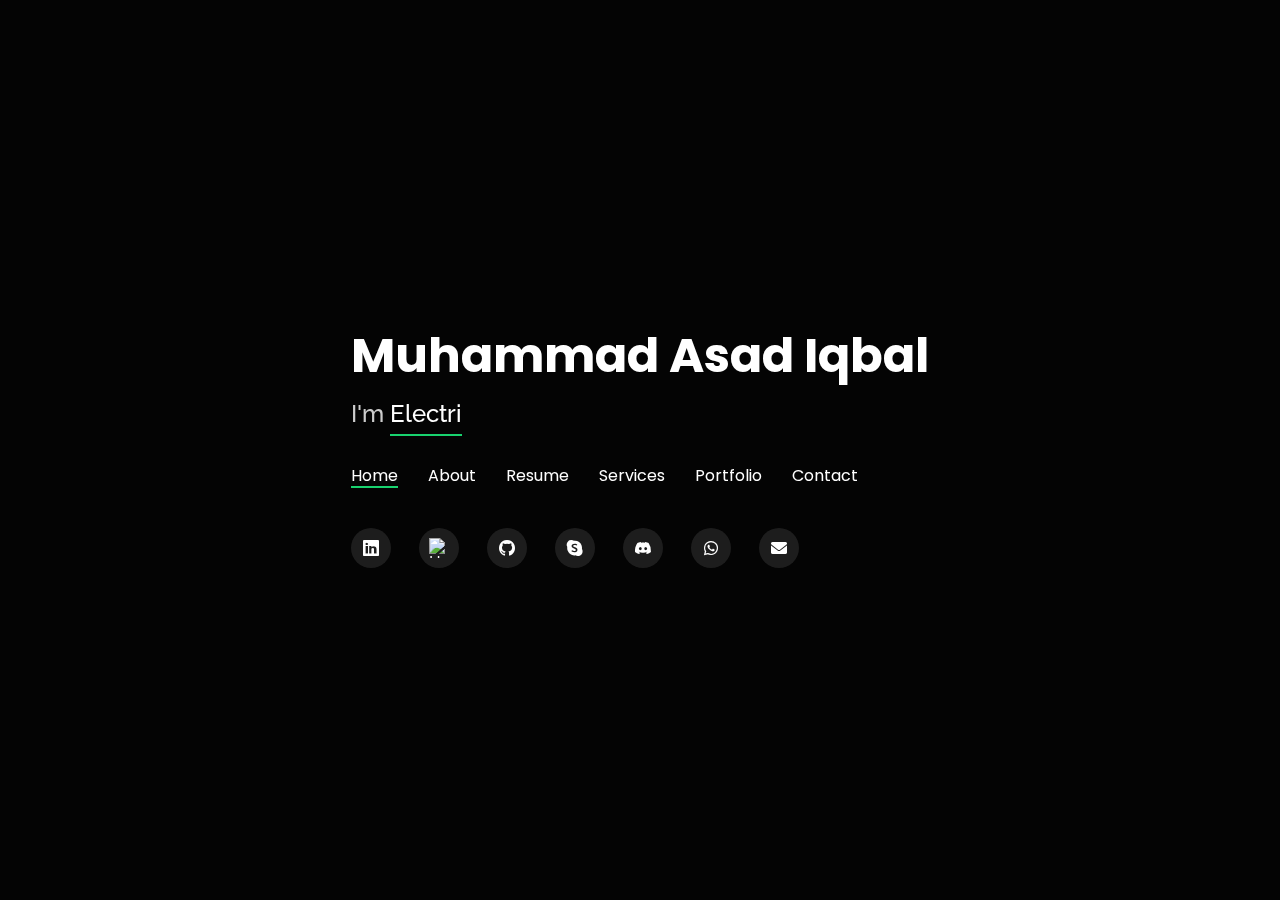
==== index.html @ cdf7f528 "index.html" ====
<!DOCTYPE html>
<html lang="en">

<head>
  <meta charset="utf-8">
  <meta content="width=device-width, initial-scale=1.0" name="viewport">

  <title>Personal Bootstrap Template</title>
  <meta content="" name="description">
  <meta content="" name="keywords">

  <!-- Favicons -->
  <link href="assets/img/favicon.png" rel="icon">
  <link href="assets/img/apple-touch-icon.png" rel="apple-touch-icon">

  <!-- Google Fonts -->
  <link
    href="https://fonts.googleapis.com/css?family=Open+Sans:300,300i,400,400i,600,600i,700,700i|Raleway:300,300i,400,400i,500,500i,600,600i,700,700i|Poppins:300,300i,400,400i,500,500i,600,600i,700,700i"
    rel="stylesheet">


  <link rel="stylesheet" href="https://cdnjs.cloudflare.com/ajax/libs/font-awesome/5.15.3/css/all.min.css">


  <link rel="stylesheet" href="https://cdnjs.cloudflare.com/ajax/libs/font-awesome/5.15.3/css/all.min.css"
    integrity="sha384-ezFUmGtGU4K1u7d6VveA6I8KGz3FE0Kofv5Ioe56VRW3vq9DDW5ISXf9v5XL0Xh9x" crossorigin="anonymous">


  <link rel="stylesheet" href="https://cdnjs.cloudflare.com/ajax/libs/font-awesome/6.0.0-beta3/css/all.min.css">

  <!-- Vendor CSS Files -->
  <link href="assets/vendor/bootstrap/css/bootstrap.min.css" rel="stylesheet">
  <link href="assets/vendor/bootstrap-icons/bootstrap-icons.css" rel="stylesheet">
  <link href="assets/vendor/boxicons/css/boxicons.min.css" rel="stylesheet">
  <link href="assets/vendor/glightbox/css/glightbox.min.css" rel="stylesheet">
  <link href="assets/vendor/remixicon/remixicon.css" rel="stylesheet">
  <link href="assets/vendor/swiper/swiper-bundle.min.css" rel="stylesheet">

  <style>
    .bi-icon {
      width: 20px;
      height: 20px;
    }
  </style>

  <!-- Template Main CSS File -->
  <link href="assets/css/style.css" rel="stylesheet">

  <!-- =======================================================
  * Template Name: Personal
  * Updated: Sep 18 2023 with Bootstrap v5.3.2
  * Template URL: https://bootstrapmade.com/personal-free-resume-bootstrap-template/
  * Author: BootstrapMade.com
  * License: https://bootstrapmade.com/license/
  ======================================================== -->
</head>

<body>

  <!-- ======= Header ======= -->
  <header id="header">
    <div class="container">

      <h1><a href="index.html">Muhammad Asad Iqbal</a></h1>
      <!-- Uncomment below if you prefer to use an image logo -->
      <!-- <a href="index.html" class="mr-auto"><img src="assets/img/logo.png" alt="" class="img-fluid"></a> -->
      <!DOCTYPE html>
      <html>

      <head>
        <script>
          const roles = [
            "Electrical Engineer",
            "a Freelancer",
            "a Data Scientist",
            "Machine Learning Enthusiast",
            "Certified Python Developer"
          ];

          let currentRoleIndex = 0;
          let spanElement;
          let textIndex = 0;
          let isErasing = false;
          let writingInterval;

          function updateRole() {
            spanElement = document.getElementById("role-span");

            const roleText = roles[currentRoleIndex];

            if (isErasing) {
              // Erase one character.
              spanElement.textContent = roleText.substring(0, textIndex - 1);
              textIndex--;

              if (textIndex < 0) {
                // Switch to writing mode when erasing is complete.
                isErasing = false;
                currentRoleIndex = (currentRoleIndex + 1) % roles.length; // Loop back to the first role
                setTimeout(updateRole, 1000); // Delay before writing the next role (1000 milliseconds = 1 second)
              } else {
                setTimeout(updateRole, 100); // Delay before erasing the next character (100 milliseconds)
              }
            } else {
              // Write one character.
              spanElement.textContent = roleText.substring(0, textIndex + 1);
              textIndex++;

              if (textIndex > roleText.length) {
                isErasing = true;
                textIndex = roleText.length;
                setTimeout(updateRole, 1000); // Delay before erasing the role (1000 milliseconds = 1 second)
              } else {
                setTimeout(updateRole, 100); // Delay before writing the next character (100 milliseconds)
              }
            }
          }

          window.onload = updateRole;
        </script>
      </head>

      <body>
        <h2>I'm <span id="role-span"></span></h2>
      </body>

      </html>



      <nav id="navbar" class="navbar">
        <ul>
          <li><a class="nav-link active" href="#header">Home</a></li>
          <li><a class="nav-link" href="#about">About</a></li>
          <li><a class="nav-link" href="#resume">Resume</a></li>
          <li><a class="nav-link" href="#services">Services</a></li>
          <li><a class="nav-link" href="#portfolio">Portfolio</a></li>
          <li><a class="nav-link" href="#contact">Contact</a></li>
        </ul>
        <i class="bi bi-list mobile-nav-toggle"></i>
      </nav><!-- .navbar -->

      <div class="social-links">
        <a href="https://www.linkedin.com/in/muhammadasadiqbal/" target="_blank" class="linkedin"><i
            class="bi bi-linkedin"></i><span class="tooltip">LinkedIn</span></a>
        <a href="https://www.upwork.com/fl/~01d12b1438d4b2b443" target="_blank" class="upwork"><img
            src="https://www.citypng.com/public/uploads/preview/upwork-round-black-logo-icon-11662556035iswg7nylot.png?v=2023082407"
            alt="Upwork Profile" class="bi-icon"><span class="tooltip">Upwork</span></a>
        <a href="https://github.com/m-asad-iqbal" target="_blank" class="github"><i class="bi bi-github"></i><span
            class="tooltip">GitHub</span></a>
        <a href="https://join.skype.com/invite/nOd1pvQXw7J9" target="_blank" class="skype"><i class="bi bi-skype"></i><span class="tooltip">Skype</span></a>
        <a href="https://www.discordapp.com/users/1044253197226749983" target="_blank" class="discord"><i class="bi bi-discord"></i><span
            class="tooltip">Discord</span></a>
        <a href="https://api.whatsapp.com/send?phone=0923109451347" target="_blank" class="whatsapp"><i
            class="fab fa-whatsapp"></i><span class="tooltip">WhatsApp</span></a>
        <a href="mailto:engasadiqbal@yahoo.com" target="_blank" class="email"><i class="fas fa-envelope"></i><span
            class="tooltip">Email</span></a>
      </div>


    </div>
  </header><!-- End Header -->

  <!-- ======= About Section ======= -->
  <section id="about" class="about">

    <!-- ======= About Me ======= -->
    <div class="about-me container">

      <div class="section-title">
        <!-- <h2>About</h2> -->
        <p>Learn more about me</p>
      </div>

      <div class="row">
        <div class="col-lg-4" data-aos="fade-right">
          <img src="assets/img/me2.jpg" class="img-fluid" alt="">
        </div>
        <div class="col-lg-8 pt-4 pt-lg-0 content" data-aos="fade-left">
          <h3>Engineer &amp; Data Scientist </h3>
          <p class="fst-italic">
            Your Data, My Science: Crafting a Data-Driven World
          </p>
          <div class="row">
            <div class="col-lg-6">
              <ul>
                <li><i class="bi bi-chevron-right"></i> <strong>Email:</strong> <span>engasadiqbal@yahoo.com</span></li>
                <li><i class="bi bi-chevron-right"></i> <strong>City:</strong> <span>Islamabad, Pakistan</span></li>
              </ul>
            </div>
            <div class="col-lg-6">
              <ul>
                <li><i class="bi bi-chevron-right"></i> <strong>Degree:</strong> <span>MS in Electrical
                    Engineering</span></li>
                <li><i class="bi bi-chevron-right"></i> <strong>Freelance:</strong> <span>Available</span></li>
              </ul>
            </div>
            <div style="text-align: left;">
              <p>
                I am a professional freelancer with a degree in Electrical Engineering and 8 years of experience in
                research and development. My services are offered in various fields, including Engineering, Data
                analytics, Machine Learning, Deep Learning, PCB designing, and Technical writing.
              </p>

              <p>
                With expertise in Machine Learning and Deep Learning, I have the skills to improve existing solutions or
                build an entire ML pipeline from scratch. My experience encompasses NLP, Time Series Analysis, Computer
                Vision, GANs, constructing bots for the stock or cryptocurrency markets, establishing APIs for ML
                models, and more.
              </p>

              <p>
                I possess significant experience as a data analyst and research consultant with a deep understanding of
                several financial models, statistical methods, and their applications. My specialization involves
                providing valuable insights to businesses through the necessary data and knowledge to help them achieve
                their end goals. This can help businesses manage more effectively and efficiently.
              </p>

              <p>
                I am also a professional content writer with over six years of experience in technical writing. My
                writing process includes proper topic research, content writing, editing and proofreading for grammar
                and spelling, and plagiarism checks to deliver well-researched articles, blogs, and technical content.
              </p>

              <p>
                As an electrical engineer, I possess rich experience in PCB design and firmware engineering. My designs
                have included DC/DC converters, motor drivers, smartwatches, medical devices, PCB antennas, and wireless
                IoT devices.
              </p>

              <p>
                I guarantee quality and on-time delivery, and I am confident enough to provide a money-back guarantee.
                Client satisfaction is my top priority. Please consider me for any project you may have in mind.
              </p>
            </div>

          </div>
        </div>

      </div><!-- End About Me -->

      <!-- ======= Counts ======= -->
      <div class="counts container">
        <div class="row">
          <div class="col-lg-4 col-md-6">
            <div class="count-box">
              <i class="bi bi-emoji-smile"></i>
              <span data-purecounter-start="0" data-purecounter-end="96" data-purecounter-duration="1"
                class="purecounter"></span>
              <p>Happy Clients</p>
            </div>
          </div>

          <div class="col-lg-4 col-md-6 mt-5 mt-md-0">
            <div class="count-box">
              <i class="bi bi-journal-richtext"></i>
              <span>150 +</span>
              <p>Projects</p>
            </div>
          </div>

          <div class="col-lg-4 col-md-6 mt-5 mt-md-0">
            <div class="count-box">
              <i class="bi bi-headset"></i>
              <span>300 +</span>
              <p>Hours Of Support</p>
            </div>
          </div>
        </div>
      </div><!-- End Counts -->


      <!-- ======= Skills  ======= -->
      <div class="skills container">

        <div class="section-title">
          <h2>Skills</h2>
        </div>

        <div class="row skills-content">

          <div class="col-lg-6">

            <div class="progress">
              <span class="skill">Matlab <i class="val">100%</i></span>
              <div class="progress-bar-wrap">
                <div class="progress-bar" role="progressbar" aria-valuenow="100" aria-valuemin="0" aria-valuemax="100">
                </div>
              </div>
            </div>

            <div class="progress">
              <span class="skill">Python <i class="val">100%</i></span>
              <div class="progress-bar-wrap">
                <div class="progress-bar" role="progressbar" aria-valuenow="100" aria-valuemin="0" aria-valuemax="100">
                </div>
              </div>
            </div>


            <div class="progress">
              <span class="skill">Machine Learning <i class="val">85%</i></span>
              <div class="progress-bar-wrap">
                <div class="progress-bar" role="progressbar" aria-valuenow="85" aria-valuemin="0" aria-valuemax="100">
                </div>
              </div>
            </div>

            <div class="progress">
              <span class="skill">PCB Design <i class="val">85%</i></span>
              <div class="progress-bar-wrap">
                <div class="progress-bar" role="progressbar" aria-valuenow="85" aria-valuemin="0" aria-valuemax="100">
                </div>
              </div>
            </div>

          </div>

          <div class="col-lg-6">

            <div class="progress">
              <span class="skill">Deep Learning <i class="val">85%</i></span>
              <div class="progress-bar-wrap">
                <div class="progress-bar" role="progressbar" aria-valuenow="85" aria-valuemin="0" aria-valuemax="100">
                </div>
              </div>
            </div>

            <div class="progress">
              <span class="skill">NLP <i class="val">75%</i></span>
              <div class="progress-bar-wrap">
                <div class="progress-bar" role="progressbar" aria-valuenow="75" aria-valuemin="0" aria-valuemax="100">
                </div>
              </div>
            </div>

            <div class="progress">
              <span class="skill">Tableau <i class="val">70%</i></span>
              <div class="progress-bar-wrap">
                <div class="progress-bar" role="progressbar" aria-valuenow="70" aria-valuemin="0" aria-valuemax="100">
                </div>
              </div>
            </div>

            <div class="progress">
              <span class="skill">PowerBI <i class="val">80%</i></span>
              <div class="progress-bar-wrap">
                <div class="progress-bar" role="progressbar" aria-valuenow="80" aria-valuemin="0" aria-valuemax="100">
                </div>
              </div>
            </div>


          </div>

        </div>

      </div><!-- End Skills -->

      <!-- ======= Interests ======= -->
      <!-- <div class="interests container">

      <div class="section-title">
        <h2>Interests</h2>
      </div>

      <div class="row">
        <div class="col-lg-3 col-md-4">
          <div class="icon-box">
            <i class="ri-store-line" style="color: #ffbb2c;"></i>
            <h3>Lorem Ipsum</h3>
          </div>
        </div>
        <div class="col-lg-3 col-md-4 mt-4 mt-md-0">
          <div class="icon-box">
            <i class="ri-bar-chart-box-line" style="color: #5578ff;"></i>
            <h3>Dolor Sitema</h3>
          </div>
        </div>
        <div class="col-lg-3 col-md-4 mt-4 mt-md-0">
          <div class="icon-box">
            <i class="ri-calendar-todo-line" style="color: #e80368;"></i>
            <h3>Sed perspiciatis</h3>
          </div>
        </div>
        <div class="col-lg-3 col-md-4 mt-4 mt-lg-0">
          <div class="icon-box">
            <i class="ri-paint-brush-line" style="color: #e361ff;"></i>
            <h3>Magni Dolores</h3>
          </div>
        </div>
        <div class="col-lg-3 col-md-4 mt-4">
          <div class="icon-box">
            <i class="ri-database-2-line" style="color: #47aeff;"></i>
            <h3>Nemo Enim</h3>
          </div>
        </div>
        <div class="col-lg-3 col-md-4 mt-4">
          <div class="icon-box">
            <i class="ri-gradienter-line" style="color: #ffa76e;"></i>
            <h3>Eiusmod Tempor</h3>
          </div>
        </div>
        <div class="col-lg-3 col-md-4 mt-4">
          <div class="icon-box">
            <i class="ri-file-list-3-line" style="color: #11dbcf;"></i>
            <h3>Midela Teren</h3>
          </div>
        </div>
        <div class="col-lg-3 col-md-4 mt-4">
          <div class="icon-box">
            <i class="ri-price-tag-2-line" style="color: #4233ff;"></i>
            <h3>Pira Neve</h3>
          </div>
        </div>
        <div class="col-lg-3 col-md-4 mt-4">
          <div class="icon-box">
            <i class="ri-anchor-line" style="color: #b2904f;"></i>
            <h3>Dirada Pack</h3>
          </div>
        </div>
        <div class="col-lg-3 col-md-4 mt-4">
          <div class="icon-box">
            <i class="ri-disc-line" style="color: #b20969;"></i>
            <h3>Moton Ideal</h3>
          </div>
        </div>
        <div class="col-lg-3 col-md-4 mt-4">
          <div class="icon-box">
            <i class="ri-base-station-line" style="color: #ff5828;"></i>
            <h3>Verdo Park</h3>
          </div>
        </div>
        <div class="col-lg-3 col-md-4 mt-4">
          <div class="icon-box">
            <i class="ri-fingerprint-line" style="color: #29cc61;"></i>
            <h3>Flavor Nivelanda</h3>
          </div>
        </div>
      </div>

    </div><!-- End Interests -->

      <!-- ======= Testimonials ======= -->


  </section><!-- End About Section -->

  <!-- ======= Resume Section ======= -->
  <section id="resume" class="resume">
    <div class="container">

      <div class="section-title">
        <!-- <h2>Resume</h2> -->
        <p>Check My Resume</p>
      </div>


      <!DOCTYPE html>
      <html lang="en">

      <head>
        <meta charset="UTF-8">
        <meta name="viewport" content="width=device-width, initial-scale=1.0">
        <title>Download Resume</title>
        <link rel="stylesheet" href="style.css">
        <link rel="stylesheet" href="https://cdnjs.cloudflare.com/ajax/libs/font-awesome/6.0.0-beta3/css/all.min.css">
      </head>

      <body>
        <div class="center1">
          <a href="https://drive.google.com/file/d/118UBqYP-arue-qMExrmSNQA86G5yU-bB/view?usp=sharing" target="_blank"
            class="download-button">
            Download Resume <i class="fas fa-download"></i>
          </a>
        </div>
      </body>

      </html>





      <div class="row">
        <div class="col-lg-6">
          <h3 class="resume-title">Sumary</h3>
          <div class="resume-item pb-0">
            <h4>Muhammad Asad Iqbal</h4>
            <p><em>Innovative and deadline-driven Electrical Engineer, Data Analyst, Machine Learning Specialist, PCB
                Designer, and Technical Writer with 8+ years of expertise in a diverse range of fields. My services span
                engineering, data analytics, ML/DL, technical writing, and PCB design, ensuring high-quality
                deliverables. I'm dedicated to client satisfaction, offering a money-back guarantee and a strong
                commitment to on-time delivery. Let's collaborate on your next project.</em></p>
            <p>
            <ul>
              <li>Islamabad, Pakistan</li>
              <li>engasadiqbal@yahoo.com</li>
            </ul>
            </p>
          </div>

          <h3 class="resume-title">Education</h3>
          <div class="resume-item">
            <h4>Master of Science in Electrical Engineering</h4>
            <h5>2015 - 2018</h5>
            <p><em>Comsats University, Islamabad, Pakistan</em></p>

          </div>
          <div class="resume-item">
            <h4>Bachelor of Scienc in Electronics Engineering</h4>
            <h5>2011 - 2015</h5>
            <p><em>Comsats University, Islamabad, Pakistan</em></p>
          </div>

          <h3 class="resume-title">Certification</h3>
          <div class="resume-item">
            <h4>PCAP – Certified Associate in Python Programming</h4>
            <p><em>Open Education and Development Group (OpenEDG)</em></p>
            <a href="https://www.credly.com/badges/a27a4879-29b2-452b-8464-00eb8af53f2e" target="_blank">See
              Certification</a>
          </div>

          <h3 class="resume-title">Course</h3>
          <div class="resume-item">
            <h4>Data Science Training</h4>
            <p><em>Ministry of Information Technology, Pakistan</em></p>
            <p><em>Duration: 4 months</em></p>

          </div>

        </div>
        <div class="col-lg-6">
          <h3 class="resume-title">Experience</h3>
          <div class="resume-item">
            <h4>NOC Engineer</h4>
            <h5>2016 - 2017</h5>
            <p><em>PTCL, Islamabad, Pakistan </em></p>
            <p>
            <ul>
              <li>To view, monitor, and control the network countrywide</li>
              <li>Develops and implement trouble ticketing</li>
              <li>Media resources allocation/planning</li>
              <li>Configuration processes for Transmission, SDH, DWDM, and MPLS_TP networks</li>
              <li>Coordinate and follow-up with field regions to rectify faults and other network activities</li>
            </ul>
            </p>
          </div>
          <div class="resume-item">
            <h4>Top Rated Freelancer</h4>
            <h5>2018 - Present</h5>
            <p><em>Upwork, Freelancer.com</em></p>
            <p>
            <ul>
              <li>Extensive experience as a freelance professional specializing in:</li>
              <ul>
                <li>Machine Learning</li>
                <li>Computer Vision</li>
                <li>Natural Lnaguage Processing</li>
                <li>Image Processing</li>
                <li>Data Analysis</li>
              </ul>
              <li>Successful completion of numerous projects across multiple platforms using MATLAB/SIMULINK and Python
              </li>
              <li>Five-year journey as a Freelance Engineer, encompassing diverse projects in:</li>
              <ul>
                <li>Electrical Engineering</li>
                <li>Information Technology</li>
                <li>Internet of Things</li>
              </ul>
              <li>Proven track record of collaborating with clients to develop tailored solutions that meet their
                specific needs, resulting in client satisfaction and project success.</li>
            </ul>
            </p>
          </div>
        </div>
      </div>

    </div>
  </section><!-- End Resume Section -->

  <!-- ======= Services Section ======= -->
  <section id="services" class="services">
    <div class="container">

      <div class="section-title">
        <p>My Services</p>
      </div>

      <div class="row">

        <!-- -----------MACHINE LEARNING SOLUTION------------------ -->

        <div class="col-lg-4 col-md-6 d-flex align-items-stretch">
          <div class="icon-box">
            <div class="icon"><i class="fas fa-brain"></i></div>
            <h4><a href="#" id="openModalML">Machine Learning Solutions</a></h4>
            <p>Tailored ML models for data-driven insights</p>
          </div>
        </div>
        <!-- Modal dialog for Machine Learning Solutions -->
        <div id="myModalML" class="modal">
          <div class="modal-content">
            <span id="closeModalML" class="close-modal fancy-close-button">&times;</span>
            <h2>Machine Learning Solutions</h2>
            <ul>
              <li>Expertise in machine learning algorithms and frameworks.</li>
              <li>Customized ML models for various applications.</li>
              <li>Data preprocessing, feature engineering, and model training.</li>
              <li>Model evaluation, optimization, and performance tuning.</li>
              <li>Integration of machine learning into existing systems.</li>
            </ul>
          </div>
        </div>

        <!-- -----------MACHINE LEARNING SOLUTION------------------ -->

        <!-- -----------COMPUTER VISION EXPERTISE------------------ -->


        <div class="col-lg-4 col-md-6 d-flex align-items-stretch mt-4 mt-md-0">
          <div class="icon-box">
            <div class="icon"><i class="fas fa-eye"></i></div>
            <h4><a href="#" id="openModalCV">Computer Vision Expertise</a></h4>
            <p>Visual data analysis and intelligent image processing</p>
          </div>
        </div>

        <!-- Modal dialog -->
        <div id="myModalCV" class="modal">
          <div class="modal-content">
            <span id="closeModalCV" class="close-modal fancy-close-button">&times;</span>
            <h2>Computer Vision Expertise</h2>
            <ul>
              <li>Advanced image and video analysis capabilities.</li>
              <li>Object detection, tracking, and recognition solutions.</li>
              <li>Image segmentation and feature extraction techniques.</li>
              <li>Deep learning models for image understanding.</li>
              <li>Real-time computer vision applications.</li>
            </ul>
          </div>
        </div>
        <!-- -----------COMPUTER VISION EXPERTISE------------------ -->

        <!-- -----------DATA ANALYSIS SERVICES------------------ -->

        <div class="col-lg-4 col-md-6 d-flex align-items-stretch mt-4 mt-md-0">
          <div class="icon-box">
            <div class="icon"><i class="fas fa-chart-line"></i></div>
            <h4><a href="#" id="openModalDA">Data Analysis Services</a></h4>
            <p>In-depth insights from complex data structures</p>
          </div>
        </div>

        <!-- Modal dialog -->
        <div id="myModalDA" class="modal">
          <div class="modal-content">
            <span id="closeModalDA" class="close-modal fancy-close-button">&times;</span>
            <h2>Data Analysis Services</h2>
            <ul>
              <li>Data cleaning, transformation, and visualization.</li>
              <li>Statistical analysis and hypothesis testing.</li>
              <li>Predictive modeling and regression analysis.</li>
              <li>Clustering and classification for pattern recognition.</li>
              <li>Data-driven insights for decision-making.</li>
            </ul>
          </div>
        </div>
        <!-- -----------DATA ANALYSIS SERVICES------------------ -->

        <!-- -----------MATLAB/SIMULINK Development------------------ -->

        <div class="col-lg-4 col-md-6 d-flex align-items-stretch mt-4">
          <div class="icon-box">
            <div class="icon"><i class="fas fa-file-code"></i></div>
            <h4><a href="#" id="openModalMS">MATLAB/SIMULINK Development</a></h4>
            <p>Implementing mathematical modeling and simulation solutions</p>
          </div>
        </div>

        <!-- Modal dialog -->
        <div id="myModalMS" class="modal">
          <div class="modal-content">
            <span id="closeModalMS" class="close-modal fancy-close-button">&times;</span>
            <h2>MATLAB/SIMULINK Development</h2>
            <ul>
              <li>Custom MATLAB/SIMULINK model development.</li>
              <li>Simulation and analysis of complex systems.</li>
              <li>Predictive modeling and regression analysis.</li>
              <li>Signal processing and data visualization.</li>
              <li>Algorithm development and implementation.</li>
            </ul>
          </div>
        </div>
        <!-- -----------MATLAB/SIMULINK Development------------------ -->

        <!-- -----------Python Programming and Development------------------ -->

        <div class="col-lg-4 col-md-6 d-flex align-items-stretch mt-4">
          <div class="icon-box">
            <div class="icon"><i class="fab fa-python"></i></div>
            <h4><a href="#" id="openModalPY">Python Programming and Development</a></h4>
            <p>Building powerful applications with versatile Python programming</p>
          </div>
        </div>

        <!-- Modal dialog -->
        <div id="myModalPY" class="modal">
          <div class="modal-content">
            <span id="closeModalPY" class="close-modal fancy-close-button">&times;</span>
            <h2>Python Programming and Development</h2>
            <ul>
              <li>Python application development for diverse needs.</li>
              <li>Web development, scripting, and automation.</li>
              <li>Data analysis and visualization with libraries like NumPy and Pandas.</li>
              <li>Machine learning and deep learning applications.</li>
              <li>Integration with databases and APIs.</li>
            </ul>
          </div>
        </div>
        <!-- -----------Python Programming and Development------------------ -->

        <!-- -----------PCB Design and Development Services------------------ -->

        <div class="col-lg-4 col-md-6 d-flex align-items-stretch mt-4">
          <div class="icon-box">
            <div class="icon"><i class="fas fa-microchip"></i></div>
            <h4><a href="#" id="openModalPCB">PCB Design and Development Services</a></h4>
            <p>Customized printed circuit board solutions for electronics</p>
          </div>
        </div>
        
        <!-- Modal dialog -->
        <div id="myModalPCB" class="modal">
          <div class="modal-content">
            <span id="closeModalPCB" class="close-modal fancy-close-button">&times;</span>
            <h2>PCB Design and Development Services</h2>
            <ul>
              <li>Customized printed circuit board design solutions.</li>
              <li>PCB layout, prototyping, and component selection.</li>
              <li>Reliable and efficient electronic system development.</li>
              <li>Integration with various electronic applications.</li>
              <li>Expertise in electronics and PCB technology.</li>
            </ul>
          </div>
        </div>
        <!-- -----------PCB Design and Development Services------------------ -->

        <!-- -----------Electrical Engineering Projects------------------ -->

        <div class="col-lg-4 col-md-6 d-flex align-items-stretch mt-4">
          <div class="icon-box">
            <div class="icon"><i class="fas fa-bolt"></i></div>
            <h4><a href="#" id="openModalEE">Electrical Engineering Projects</a></h4>
            <p>Crafting innovative solutions for electrical system challenges</p>
          </div>
        </div>

        <!-- Modal dialog -->
        <div id="myModalEE" class="modal">
          <div class="modal-content">
            <span id="closeModalEE" class="close-modal fancy-close-button">&times;</span>
            <h2>Electrical Engineering Projects</h2>
            <ul>
              <li>Circuit design, analysis, and optimization.</li>
              <li>Prototyping and testing of electronic systems.</li>
              <li>PCB layout and component selection.</li>
              <li>Control systems and automation.</li>
              <li>Renewable energy and power distribution solutions</li>
            </ul>
          </div>
        </div>
        <!-- -----------Electrical Engineering Projects------------------ -->

        <!-- -----------Internet of Things (IoT) Implementation------------------ -->

        <div class="col-lg-4 col-md-6 d-flex align-items-stretch mt-4">
          <div class="icon-box">
            <div class="icon"><i class="fas fa-globe"></i></div>
            <h4><a href="#" id="openModalIOT">Internet of Things (IoT) Implementation</a></h4>
            <p>Connecting devices for smarter, data-driven operations</p>
          </div>
        </div>
        
        <!-- Modal dialog -->
        <div id="myModalIOT" class="modal">
          <div class="modal-content">
            <span id="closeModalIOT" class="close-modal fancy-close-button">&times;</span>
            <h2>Internet of Things (IoT) Implementation</h2>
            <ul>
              <li>IoT system architecture and design.</li>
              <li> Sensor integration and data collection.</li>
              <li>Cloud connectivity for remote monitoring.</li>
              <li>IoT platform development and customization.</li>
              <li>Scalable and secure IoT solutions.</li>
            </ul>
          </div>
        </div>
        <!-- -----------Internet of Things (IoT) Implementation------------------ -->
        
        <!-- -----------Information Technology Solutions------------------ -->

        <div class="col-lg-4 col-md-6 d-flex align-items-stretch mt-4">
          <div class="icon-box">
            <div class="icon"><i class="fas fa-laptop-code"></i></div>
            <h4><a href="#" id="openModalIT">Information Technology Solutions</a></h4>
            <p>Crafting IT strategies to drive efficiency and success</p>
          </div>
        </div>
        
        <!-- Modal dialog -->
        <div id="myModalIT" class="modal">
          <div class="modal-content">
            <span id="closeModalIT" class="close-modal fancy-close-button">&times;</span>
            <h2>Information Technology Solutions</h2>
            <ul>
              <li>IoT system architecture and design.</li>
              <li> Sensor integration and data collection.</li>
              <li>Cloud connectivity for remote monitoring.</li>
              <li>IoT platform development and customization.</li>
              <li>Scalable and secure IoT solutions.</li>
            </ul>
          </div>
        </div>
        <!-- -----------Information Technology Solutions------------------ -->



      </div>


    </div>
  </section><!-- End Services Section -->

  <!-- ======= Portfolio Section ======= -->
  <section id="portfolio" class="portfolio">
    <div class="container">

      <div class="section-title">
        <!-- <h2>Portfolio</h2> -->
        <p>My Works</p>
      </div>

      <div class="row">
        <div class="col-lg-12 d-flex justify-content-center">
          <ul id="portfolio-flters">
            <li data-filter="*" class="filter-active">All</li>
            <li data-filter=".filter-image">Image Processing/Computer Vision</li>
            <li data-filter=".filter-ml">Machine Learning</li>
            <li data-filter=".filter-dl">Deep Learning</li>
            <li data-filter=".filter-ee">Electrical Engineering</li>
          </ul>
        </div>
      </div>

      

      <div class="row portfolio-container">

<!-- ------------------------------------ -->
<!-- Diabetic Retinopathy Detection & Classification -->
<div class="col-lg-4 col-md-6 portfolio-item filter-image">
  <div class="portfolio-wrap">
    <img src="assets/img/portfolio/portfolio-1.jpg" class="img-fluid" alt="">
    <div class="portfolio-info">
      <h4><a href="portfolio-details.html?project=diabetic" data-gallery="portfolioDetailsGallery" data-glightbox="type: external" class="portfolio-details-lightbox" title="Project Details">Diabetic Retinopathy Detection & Classification</a></h4>
    </div>
  </div>
</div>

<!-- Image Forgery Detection -->
<div class="col-lg-4 col-md-6 portfolio-item filter-dl">
  <div class="portfolio-wrap">
    <img src="assets/img/portfolio/portfolio-2.jpg" class="img-fluid" alt="">
    <div class="portfolio-info">
      <h4><a href="portfolio-details.html?project=forgery" data-gallery="portfolioDetailsGallery" data-glightbox="type: external" class="portfolio-details-lightbox" title="Project Details">Image Forgery Detection</a></h4>
    </div>
  </div>
</div>


<!-- Drones Swarm System Modelling and Controlling -->
<div class="col-lg-4 col-md-6 portfolio-item filter-ml">
  <div class="portfolio-wrap">
    <img src="assets/img/portfolio/portfolio-drone.jpg" class="img-fluid" alt="">
    <div class="portfolio-info">
      <h4><a href="portfolio-details.html?project=drone" data-gallery="portfolioDetailsGallery" data-glightbox="type: external" class="portfolio-details-lightbox" title="Project Details">Drones Swarm System Modelling and Controlling</a></h4>
    </div>
  </div>
</div>


<!-- Machine Learning, Robotics Control -->
<div class="col-lg-4 col-md-6 portfolio-item filter-ml">
  <div class="portfolio-wrap">
    <img src="assets/img/portfolio/portfolio-robo.jpg" class="img-fluid" alt="">
    <div class="portfolio-info">
      <h4><a href="portfolio-details.html?project=robo" data-gallery="portfolioDetailsGallery" data-glightbox="type: external" class="portfolio-details-lightbox" title="Project Details">Machine Learning, Robotics Control</a></h4>
    </div>
  </div>
</div>


<!-- DFIG Wind Turbine Control -->
<div class="col-lg-4 col-md-6 portfolio-item filter-ee">
  <div class="portfolio-wrap">
    <img src="assets/img/portfolio/portfolio-dfig.jpg" class="img-fluid" alt="">
    <div class="portfolio-info">
      <h4><a href="portfolio-details.html?project=wind-turbine" data-gallery="portfolioDetailsGallery" data-glightbox="type: external" class="portfolio-details-lightbox" title="Project Details">DFIG Wind Turbine Control</a></h4>
    </div>
  </div>
</div>

<!-- Image Encryption using Chaotic Maps -->
<div class="col-lg-4 col-md-6 portfolio-item filter-image">
  <div class="portfolio-wrap">
    <img src="assets/img/portfolio/portfolio-enc.jpg" class="img-fluid" alt="">
    <div class="portfolio-info">
      <h4><a href="portfolio-details.html?project=enc" data-gallery="portfolioDetailsGallery" data-glightbox="type: external" class="portfolio-details-lightbox" title="Project Details">Image Encryption using Chaotic Maps</a></h4>
    </div>
  </div>
</div>

<!-- Intelligent Voltage Regulator -->
<div class="col-lg-4 col-md-6 portfolio-item filter-ee">
  <div class="portfolio-wrap">
    <img src="assets/img/portfolio/portfolio-vr.jpg" class="img-fluid" alt="">
    <div class="portfolio-info">
      <h4><a href="portfolio-details.html?project=vrr" data-gallery="portfolioDetailsGallery" data-glightbox="type: external" class="portfolio-details-lightbox" title="Project Details">Intelligent Voltage Regulator</a></h4>
    </div>
  </div>
</div>

<!-- Ties and Stones Image Segmentation -->
<div class="col-lg-4 col-md-6 portfolio-item filter-image">
  <div class="portfolio-wrap">
    <img src="assets/img/portfolio/portfolio-ties.jpg" class="img-fluid" alt="">
    <div class="portfolio-info">
      <h4><a href="portfolio-details.html?project=ties" data-gallery="portfolioDetailsGallery" data-glightbox="type: external" class="portfolio-details-lightbox" title="Project Details">Ties and Stones Image Segmentation</a></h4>
    </div>
  </div>
</div>

<!-- 3D Model from Different Angles -->
<div class="col-lg-4 col-md-6 portfolio-item filter-dl">
  <div class="portfolio-wrap">
    <img src="assets/img/portfolio/portfolio-model.jpg" class="img-fluid" alt="">
    <div class="portfolio-info">
      <h4><a href="portfolio-details.html?project=model" data-gallery="portfolioDetailsGallery" data-glightbox="type: external" class="portfolio-details-lightbox" title="Project Details">3D Model from Different Angles</a></h4>
    </div>
  </div>
</div>
<!-- ---------------------------------------------- -->

<!-- More Projects can be viewed on Github -->
<div class="col-lg-4 col-md-6 portfolio-item filter-active">
  <div class="portfolio-wrap">
    <img src="assets/img/portfolio/portfolio-more.jpg" class="img-fluid" alt="">
    <div class="portfolio-info">
      <h4><a href="https://github.com/m-asad-iqbal?tab=repositories" target="_blank">More Projects can be Viewed on Github</a></h4>
    </div>
  </div>
</div>

    </div>
  </section><!-- End Portfolio Section -->

  <!-- ======= Contact Section ======= -->
  <section id="contact" class="contact">
    <div class="container">

      <div class="section-title">
        
        <p>Contact Me</p>
      </div>

      <div class="row mt-2">

        <div class="col-md-6 d-flex align-items-stretch">
          <div class="info-box">
            <i class="bx bx-map"></i>
            <h3>My Address</h3>
            <p>
              <a href="https://www.google.com/maps?q=Islamabad, Pakistan" target="_blank">
                Islamabad, Pakistan
              </a>
            </p>
          </div>
        </div>
        

        <div class="col-md-6 mt-4 mt-md-0 d-flex align-items-stretch">
          <div class="info-box">
            <i class="bx bx-share-alt"></i>
            <h3>Social Profiles</h3>
            <div class="social-links">
              <a href="https://www.linkedin.com/in/muhammadasadiqbal/" class="linkedin" target="_blank"><i class="bi bi-linkedin"></i></a>
              <a href="https://www.upwork.com/fl/~01d12b1438d4b2b443" class="upwork" target="_blank"><img
                src="https://www.citypng.com/public/uploads/preview/upwork-round-black-logo-icon-11662556035iswg7nylot.png?v=2023082407"
                alt="Upwork Profile" class="bi-icon"></a>
              <a href="https://join.skype.com/invite/nOd1pvQXw7J9" target="_blank" class="skype"><i class="bi bi-skype"></i><span class="tooltip">Skype</span></a>
              <a href="https://api.whatsapp.com/send?phone=0923109451347" class="whatsapp" target="_blank"><i class="fab fa-whatsapp"></i></a>
              <a href="https://github.com/m-asad-iqbal" class="github" target="_blank"><i class="bi bi-github"></i></a>
            </div>
          </div>
        </div>

        <div class="col-md-6 mt-4 d-flex align-items-stretch">
          <div class="info-box">
            <i class="bx bx-envelope"></i>
            <h3>Email Me</h3>
            <p><a href="mailto:nycer84@yahoo.com">nycer84@yahoo.com</a></p>
          </div>
        </div>
        
        <div class="col-md-6 mt-4 d-flex align-items-stretch">
          <div class="info-box">
            <i class="bx bx-phone-call"></i>
            <h3>Call Me</h3>
            <p><a href="tel:+923215675953">+92 321 5675953</a></p>
          </div>
        </div>
        

      <form action="forms/contact.php" method="post" role="form" class="php-email-form mt-4">
        <div class="row">
          <div class="col-md-6 form-group">
            <input type="text" name="name" class="form-control" id="name" placeholder="Your Name" required>
          </div>
          <div class="col-md-6 form-group mt-3 mt-md-0">
            <input type="email" class="form-control" name="email" id="email" placeholder="Your Email" required>
          </div>
        </div>
        <div class="form-group mt-3">
          <input type="text" class="form-control" name="subject" id="subject" placeholder="Subject" required>
        </div>
        <div class="form-group mt-3">
          <textarea class="form-control" name="message" rows="5" placeholder="Message" required></textarea>
        </div>
        <div class="my-3">
          <div class="loading">Loading</div>
          <div class="error-message"></div>
          <div class="sent-message">Your message has been sent. Thank you!</div>
        </div>
        <div class="text-center"><button type="submit">Send Message</button></div>
      </form>

    </div>
  </section><!-- End Contact Section -->

  <!-- <div class="credits"> -->
  <!-- All the links in the footer should remain intact. -->
  <!-- You can delete the links only if you purchased the pro version. -->
  <!-- Licensing information: https://bootstrapmade.com/license/ -->
  <!-- Purchase the pro version with working PHP/AJAX contact form: https://bootstrapmade.com/personal-free-resume-bootstrap-template/ -->
  <!-- Designed by <a href="https://bootstrapmade.com/">BootstrapMade</a> -->
  <!-- </div> -->

  <!-- Vendor JS Files -->
  <script src="assets/vendor/purecounter/purecounter_vanilla.js"></script>
  <script src="assets/vendor/bootstrap/js/bootstrap.bundle.min.js"></script>
  <script src="assets/vendor/glightbox/js/glightbox.min.js"></script>
  <script src="assets/vendor/isotope-layout/isotope.pkgd.min.js"></script>
  <script src="assets/vendor/swiper/swiper-bundle.min.js"></script>
  <script src="assets/vendor/waypoints/noframework.waypoints.js"></script>
  <script src="assets/vendor/php-email-form/validate.js"></script>

  <!-- Template Main JS File -->
  <script src="assets/js/main.js"></script>

</body>

</html>
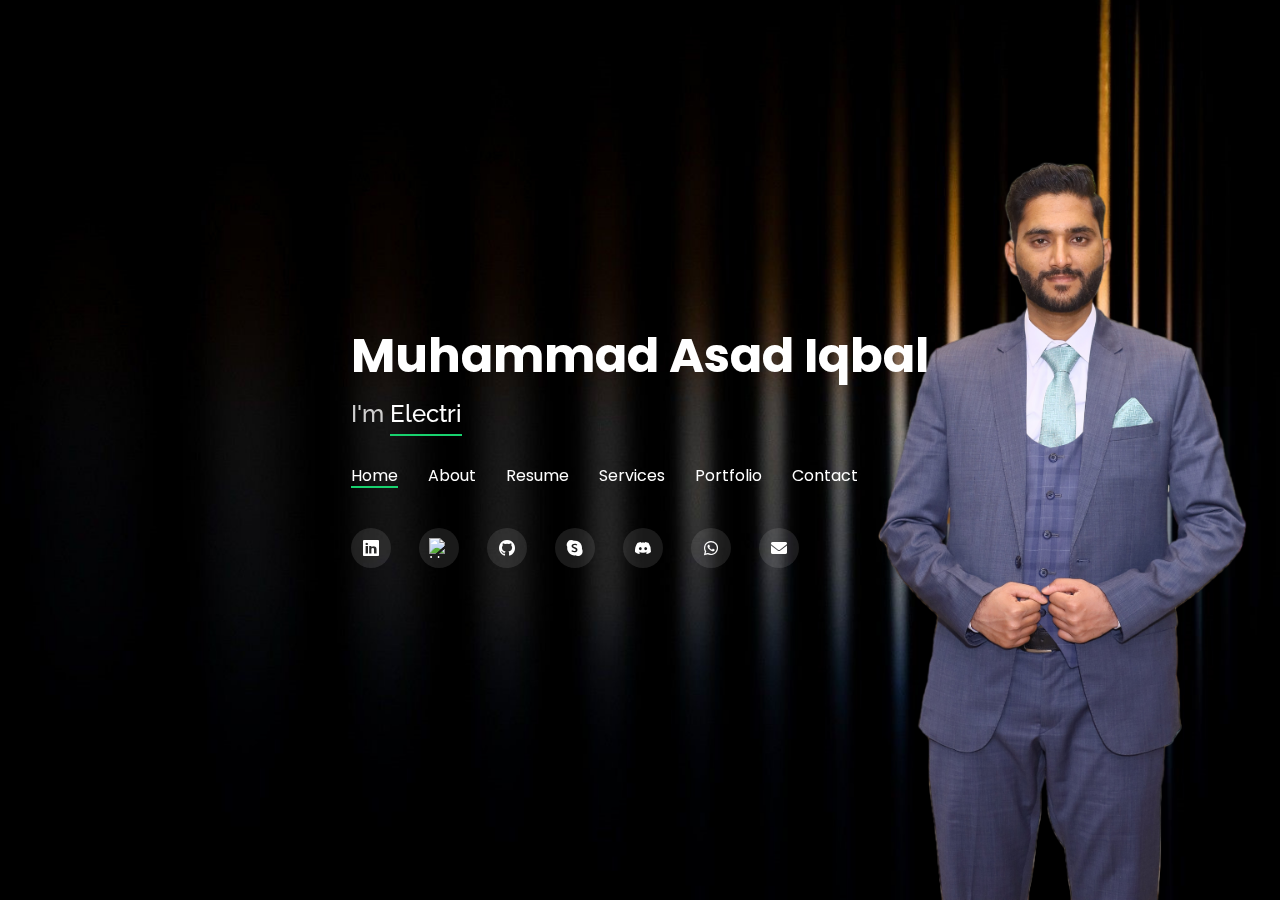
==== commit b4e0085c: "index.html" ====
--- a/index.html
+++ b/index.html
@@ -5,12 +5,12 @@
   <meta charset="utf-8">
   <meta content="width=device-width, initial-scale=1.0" name="viewport">
 
-  <title>Personal Bootstrap Template</title>
+  <title>Muhammad Asad Iqbal</title>
   <meta content="" name="description">
   <meta content="" name="keywords">
 
   <!-- Favicons -->
-  <link href="assets/img/favicon.png" rel="icon">
+  <link href="assets/img/me1.jpg" rel="icon">
   <link href="assets/img/apple-touch-icon.png" rel="apple-touch-icon">
 
   <!-- Google Fonts -->
--- a/assets/css/style.css
+++ b/assets/css/style.css
@@ -20,7 +20,7 @@
 body::before {
   content: "";
   position: fixed;
-  background: #040404 url("../img/bg1.jpg") top right no-repeat;
+  background: #040404 url("bg1.jpg") top right no-repeat;
   background-size: cover;
   left: 0;
   right: 0;
@@ -1332,4 +1332,4 @@
 
 .credits a:hover {
   color: #fff;
-}+}
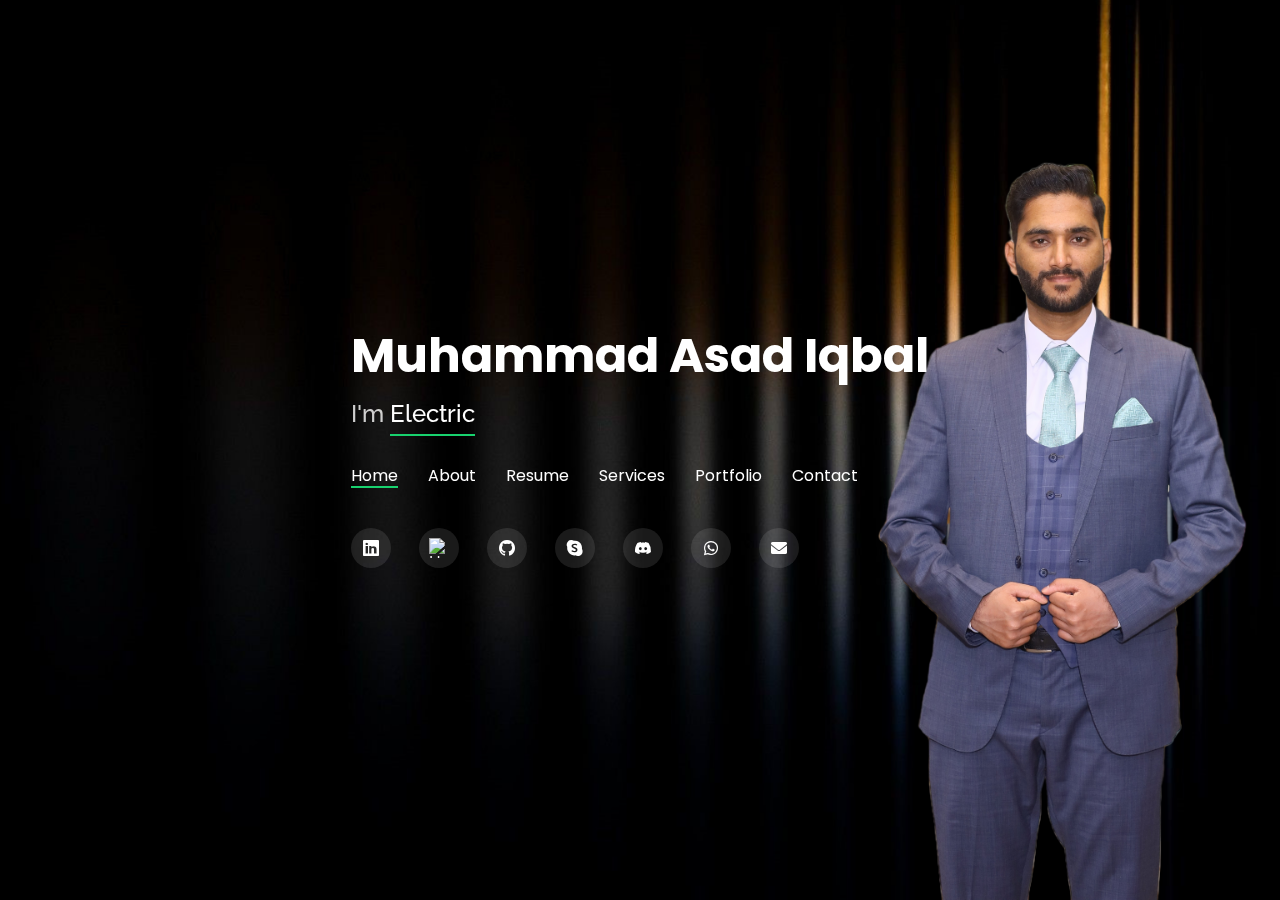
==== commit d458cf0c: "index.html" ====
--- a/index.html
+++ b/index.html
@@ -693,7 +693,32 @@
           </div>
         </div>
         <!-- -----------MATLAB/SIMULINK Development------------------ -->
-
+<!-- -----------TECHNICAL WRITING SERVICES------------------ -->
+
+        <div class="col-lg-4 col-md-6 d-flex align-items-stretch mt-4">
+          <div class="icon-box">
+            <div class="icon"><i class="fas fa-edit"></i></div>
+            <h4><a href="#" id="openModalTW">Technical Writing Services</a></h4>
+            <p>Words that work wonders for you.</p>
+          </div>
+        </div>
+        <!-- Modal dialog for Technical Writing Services -->
+        <div id="myModalTW" class="modal">
+          <div class="modal-content">
+            <span id="closeModalTW" class="close-modal fancy-close-button">&times;</span>
+            <h2>Technical Writing Services</h2>
+            <ul>
+              <li>Crafting clear user manuals and documentation for various technical products.</li>
+              <li>Developing precise API documentation with usage guidelines and references.</li>
+              <li>Creating reports and white papers detailing complex technical issues.</li>
+              <li>Providing specialized content for cryptocurrency and blockchain industries.</li>
+              <li>Producing FAQs and troubleshooting guides for online help resources.</li>
+              <li>Writing engaging technical blogs on industry trends and topics.</li>
+            </ul>
+          </div>
+        </div>
+
+        <!-- -----------TECHNICAL WRITING SERVICES------------------ -->
         <!-- -----------Python Programming and Development------------------ -->
 
         <div class="col-lg-4 col-md-6 d-flex align-items-stretch mt-4">
--- a/assets/css/style.css
+++ b/assets/css/style.css
@@ -20,7 +20,7 @@
 body::before {
   content: "";
   position: fixed;
-  background: #040404 url("bg1.jpg") top right no-repeat;
+  background: #040404 url("../img/bg1.jpg") top right no-repeat;
   background-size: cover;
   left: 0;
   right: 0;
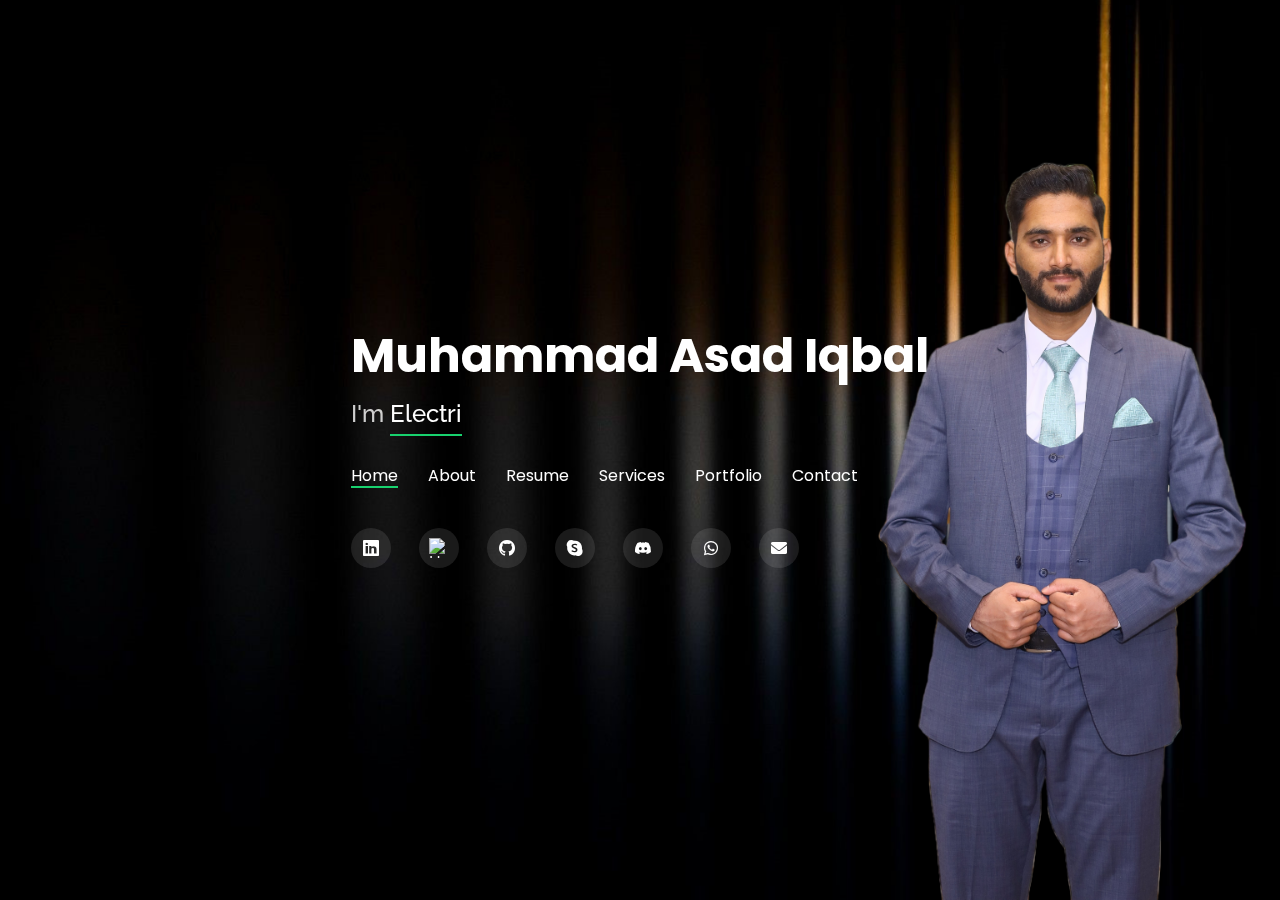
==== commit 3130890a: "index.html" ====
--- a/index.html
+++ b/index.html
@@ -667,6 +667,7 @@
           </div>
         </div>
         <!-- -----------DATA ANALYSIS SERVICES------------------ -->
+        
 
         <!-- -----------MATLAB/SIMULINK Development------------------ -->
 
@@ -693,7 +694,7 @@
           </div>
         </div>
         <!-- -----------MATLAB/SIMULINK Development------------------ -->
-<!-- -----------TECHNICAL WRITING SERVICES------------------ -->
+        <!-- -----------TECHNICAL WRITING SERVICES------------------ -->
 
         <div class="col-lg-4 col-md-6 d-flex align-items-stretch mt-4">
           <div class="icon-box">
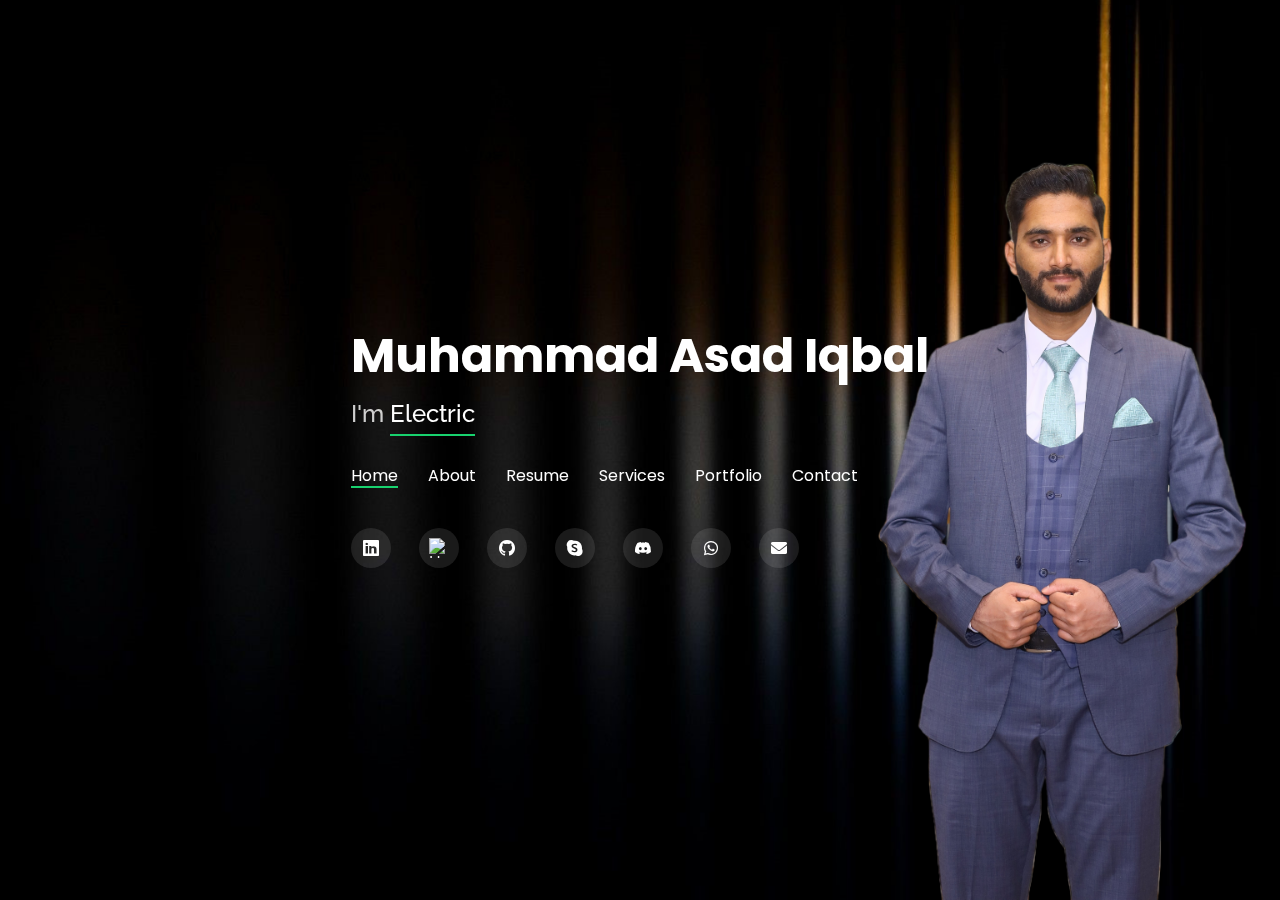
==== commit ac19e467: "index.html" ====
--- a/index.html
+++ b/index.html
@@ -9,6 +9,7 @@
   <meta content="" name="description">
   <meta content="" name="keywords">
 
+  
   <!-- Favicons -->
   <link href="assets/img/me1.jpg" rel="icon">
   <link href="assets/img/apple-touch-icon.png" rel="apple-touch-icon">
@@ -53,6 +54,7 @@
   * Author: BootstrapMade.com
   * License: https://bootstrapmade.com/license/
   ======================================================== -->
+  
 </head>
 
 <body>
@@ -469,7 +471,7 @@
 
       <body>
         <div class="center1">
-          <a href="https://drive.google.com/file/d/118UBqYP-arue-qMExrmSNQA86G5yU-bB/view?usp=sharing" target="_blank"
+          <a href="https://drive.google.com/file/d/1pEJmlyqX46DViM2Q-nLqIWg203vbzPYB/view?usp=sharing" target="_blank"
             class="download-button">
             Download Resume <i class="fas fa-download"></i>
           </a>
@@ -573,6 +575,21 @@
             </ul>
             </p>
           </div>
+
+          <div class="resume-item">
+            <h4>Technical Writer</h4>
+            <h5>2020 - 2023</h5>
+            <p><em>HA Technologies</em></p>
+            <p>
+            <ul>
+              <li>Manage and maintain technical support documentation, creating comprehensive records for internal and external use.</li>
+              <li>Write clear, concise instruction manuals and scripts for videos or presentations to explain complex information.</li>
+              <li>Research, write, and edit articles on industry trends and technical topics.</li>
+              <li>Research, write, and edit articles on industry trends and technical topics.</li>
+              <li>Produce high-quality, SEO-optimized website content, simplifying complex material for better user understanding of products and services.</li>
+            </ul>  
+            </p>
+          </div>
         </div>
       </div>
 
@@ -1035,7 +1052,7 @@
           <div class="info-box">
             <i class="bx bx-envelope"></i>
             <h3>Email Me</h3>
-            <p><a href="mailto:nycer84@yahoo.com">nycer84@yahoo.com</a></p>
+            <p><a href="mailto:engasadiqbal@yahoo.com">engasadiqbal@yahoo.com</a></p>
           </div>
         </div>
         
@@ -1073,6 +1090,8 @@
 
     </div>
   </section><!-- End Contact Section -->
+
+  
 
   <!-- <div class="credits"> -->
   <!-- All the links in the footer should remain intact. -->
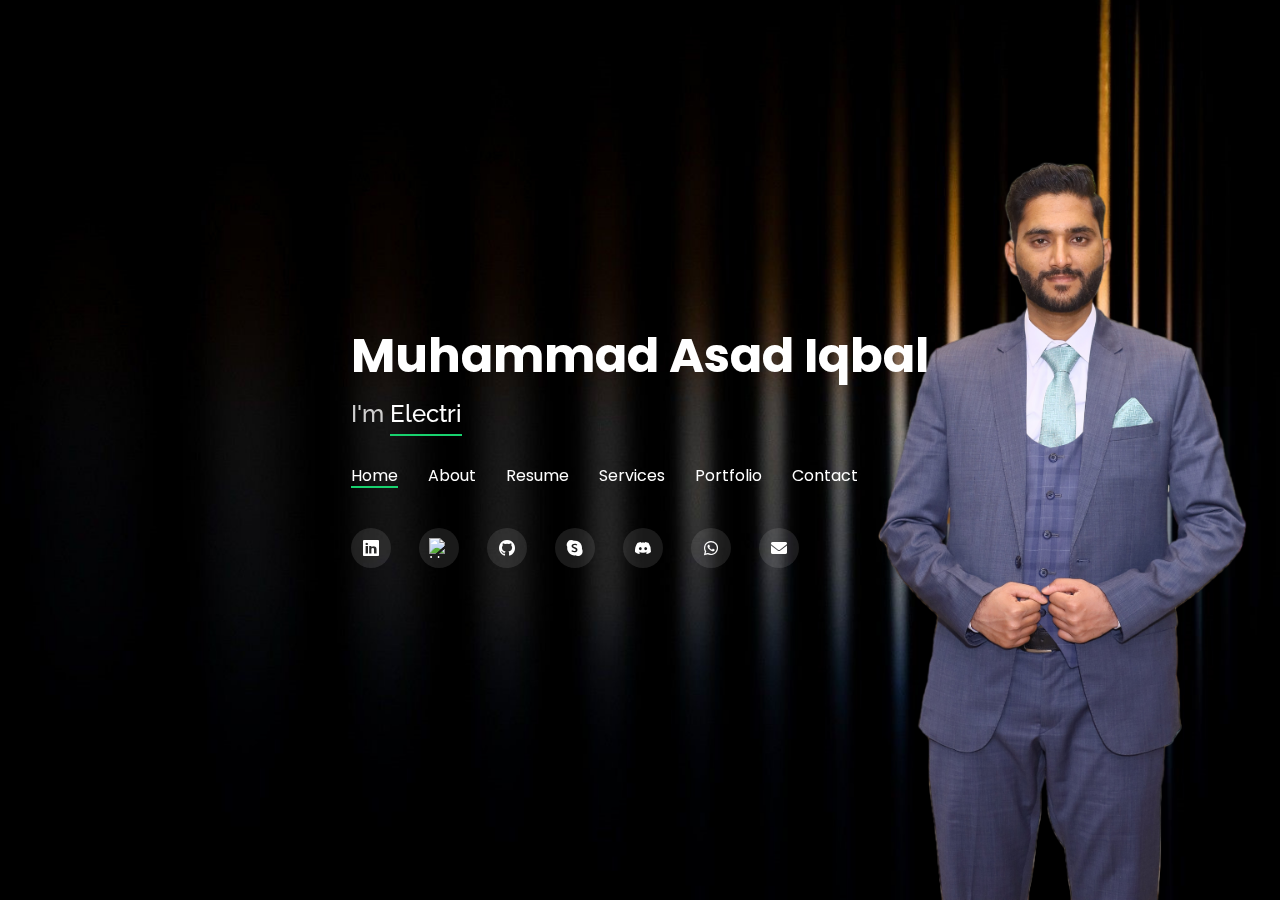
==== commit 9e5d839a: "index.html" ====
--- a/index.html
+++ b/index.html
@@ -526,9 +526,23 @@
           <h3 class="resume-title">Course</h3>
           <div class="resume-item">
             <h4>Data Science Training</h4>
-            <p><em>Ministry of Information Technology, Pakistan</em></p>
+            <p><em>High Impact Skills Training Bootcamp, Ministry of Information Technology, Pakistan</em></p>
             <p><em>Duration: 4 months</em></p>
-
+            <p><ul>
+              <li>During this intensive 4-month training program conducted by the Ministry of Information Technology, Pakistan, I have acquired advanced expertise in the following areas:</li>
+              <ul>
+                <li>Machine Learning</li>
+                <li>Deep Learning</li>
+                <li>Computer Vision</li>
+                <li>NLP</li>
+              </ul>
+              <li>Moreover, this training provided me with hands-on experience in tackling large-scale projects, which allowed me to apply my acquired knowledge effectively.
+              </li>
+              <li>In addition to the core data science competencies, I have expanded my skill set by learning to work with data visualization tools, including:</li>
+              <ul>
+                <li>PowerBI</li>
+                <li>Tableau</li>
+          </p>
           </div>
 
         </div>
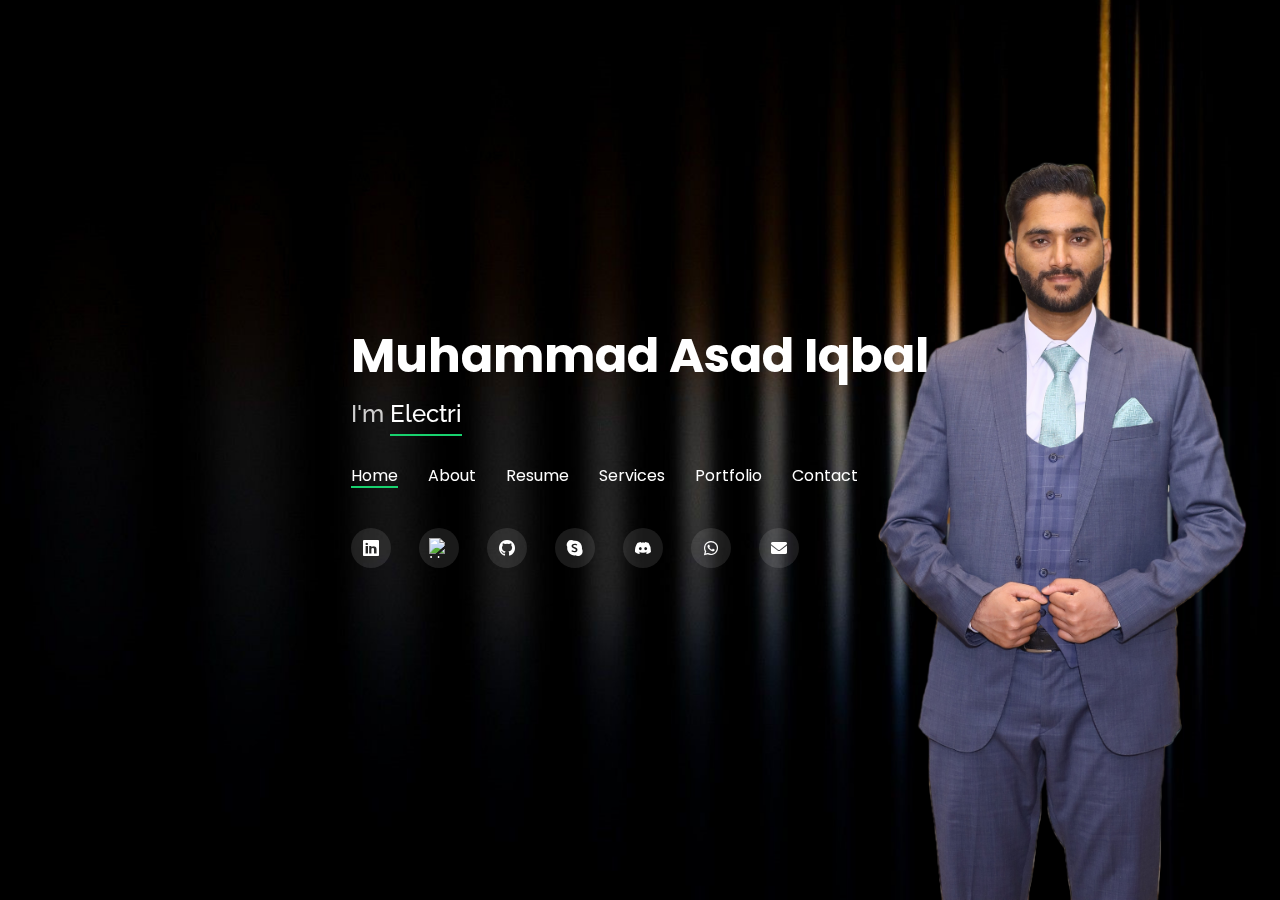
==== commit ca2d7b52: "index.html" ====
--- a/index.html
+++ b/index.html
@@ -471,7 +471,7 @@
 
       <body>
         <div class="center1">
-          <a href="https://drive.google.com/file/d/1pEJmlyqX46DViM2Q-nLqIWg203vbzPYB/view?usp=sharing" target="_blank"
+          <a href="https://drive.google.com/file/d/1GzYwEAKMywBsq7pJiHkHfMxKp3IY0Cj0/view?usp=sharing"
             class="download-button">
             Download Resume <i class="fas fa-download"></i>
           </a>
